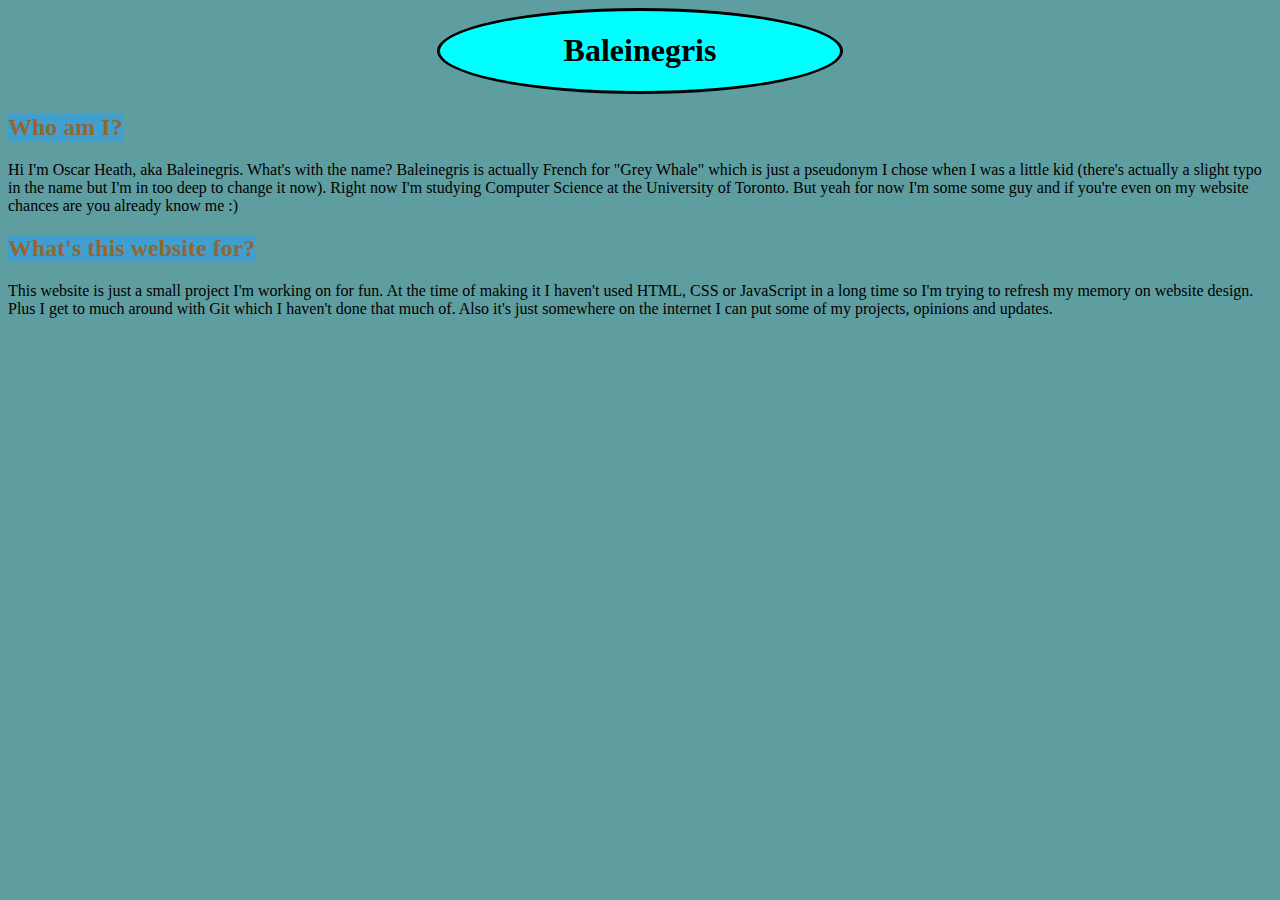
==== index.html @ 715ed4fd "added some about me text, added basic style" ====
<!DOCTYPE html>
<html>
    <head>
        <meta charset="utf-8">
        <link rel="stylesheet" href="style.css">
        <title>Oscar Heath</title>
    </head>
    <body>
        <div align="center" class="title">
            <h1>Baleinegris</h1>
        </div>
        <div id="about me">
            <h2>Who am I?</h2>
                <p>Hi I'm Oscar Heath, aka Baleinegris. What's with the name? Baleinegris is actually French for "Grey Whale"
                 which is just a pseudonym I chose when I was a little kid (there's actually a slight typo in the name but I'm in 
                 too deep to change it now). Right now I'm studying Computer Science at the University of Toronto. But yeah for 
                now I'm some some guy and if you're even on my website chances are you already know me :)
                </p>
        </div>
        <div id="website purpose">
            <h2>What's this website for?</h2>
            <p>
                This website is just a small project I'm working on for fun. At the time of making it I haven't used 
                HTML, CSS or JavaScript in a long time so I'm trying to refresh my memory on website design. Plus I get to 
                much around with Git which I haven't done that much of. Also it's
                just somewhere on the internet I can put some of my projects, opinions and updates.
            </p>
        </div>
    </body>
</html>
---- style.css ----
body{
    background-color: cadetblue;
    font: 1em 'OCR A', 'sans-serif'; 
}
h2{
    color: #94672f;
}

.title{
    width: 400px;
    margin: 0 auto;
    text-align: center;
    width:400px;
    border: 3px solid black;
    border-radius: 50%;
    background-color: aqua;
}

h2{
    font-weight: bold;
    background-color: #409fcf;
    width: fit-content;
}
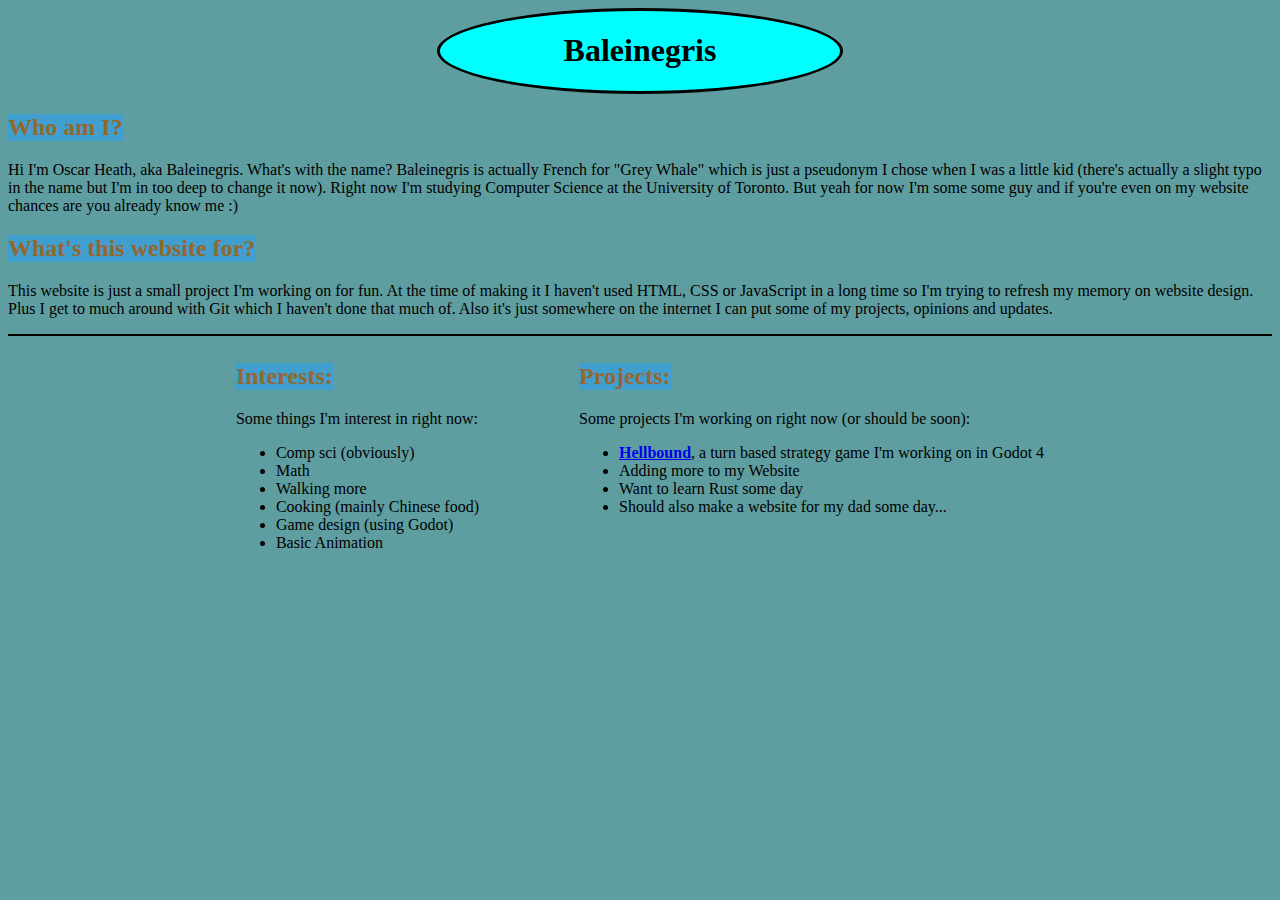
==== commit 93ee41c8: "Added interests and project section + added new html" ====
--- a/index.html
+++ b/index.html
@@ -9,22 +9,52 @@
         <div align="center" class="title">
             <h1>Baleinegris</h1>
         </div>
-        <div id="about me">
-            <h2>Who am I?</h2>
-                <p>Hi I'm Oscar Heath, aka Baleinegris. What's with the name? Baleinegris is actually French for "Grey Whale"
-                 which is just a pseudonym I chose when I was a little kid (there's actually a slight typo in the name but I'm in 
-                 too deep to change it now). Right now I'm studying Computer Science at the University of Toronto. But yeah for 
-                now I'm some some guy and if you're even on my website chances are you already know me :)
+        <div id="intro">
+            <div id="about me">
+                <h2>Who am I?</h2>
+                    <p>Hi I'm Oscar Heath, aka Baleinegris. What's with the name? Baleinegris is actually French for "Grey Whale"
+                    which is just a pseudonym I chose when I was a little kid (there's actually a slight typo in the name but I'm in 
+                    too deep to change it now). Right now I'm studying Computer Science at the University of Toronto. But yeah for 
+                    now I'm some some guy and if you're even on my website chances are you already know me :)
+                    </p>
+            </div>
+            <div id="website purpose">
+                <h2>What's this website for?</h2>
+                <p>
+                    This website is just a small project I'm working on for fun. At the time of making it I haven't used 
+                    HTML, CSS or JavaScript in a long time so I'm trying to refresh my memory on website design. Plus I get to 
+                    much around with Git which I haven't done that much of. Also it's
+                    just somewhere on the internet I can put some of my projects, opinions and updates.
                 </p>
+            </div>
         </div>
-        <div id="website purpose">
-            <h2>What's this website for?</h2>
-            <p>
-                This website is just a small project I'm working on for fun. At the time of making it I haven't used 
-                HTML, CSS or JavaScript in a long time so I'm trying to refresh my memory on website design. Plus I get to 
-                much around with Git which I haven't done that much of. Also it's
-                just somewhere on the internet I can put some of my projects, opinions and updates.
-            </p>
+        <hr>
+        <div class="container">
+            <div id="interests" class="box">
+                <h2>Interests:</h2>
+                <p>
+                    Some things I'm interest in right now:
+                </p>
+                <ul>
+                    <li>Comp sci (obviously)</li>
+                    <li>Math</li>
+                    <li>Walking more</li>
+                    <li>Cooking (mainly Chinese food)</li>
+                    <li>Game design (using Godot)</li>
+                    <li>Basic Animation</li>
+                </ul>
+            </div>
+            <div id="projects" class="box">
+                <h2>Projects:</h2>
+                <p>
+                    Some projects I'm working on right now (or should be soon): </p>
+                <ul>
+                    <li><a href="HellboundInfo.html"><strong>Hellbound</strong></a>, a turn based strategy game I'm working on in Godot 4</li>
+                    <li>Adding more to my Website</li>
+                    <li>Want to learn Rust some day</li>
+                    <li>Should also make a website for my dad some day...</li>
+                </ul>
+            </div>
         </div>
     </body>
 </html>--- a/style.css
+++ b/style.css
@@ -20,4 +20,21 @@
     font-weight: bold;
     background-color: #409fcf;
     width: fit-content;
+}
+
+hr{
+    height: 2px;
+    background-color: black;
+    border-color: black;
+    border-width: 0px;
+}
+
+.container{
+    display: flex;
+    justify-content: center;
+    height: fit-content;
+}
+
+.box{
+    margin: 0 50px;
 }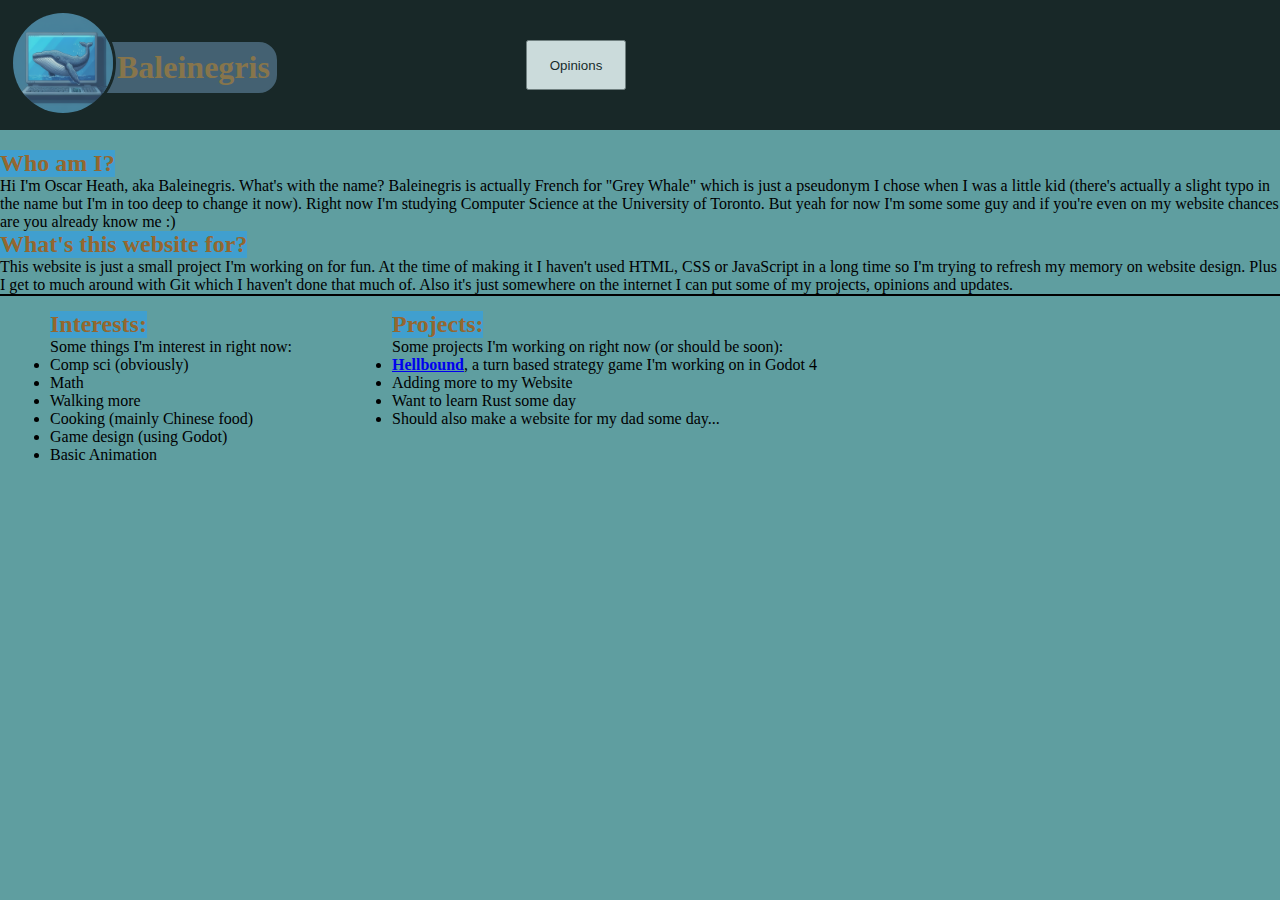
==== commit 4fa0ccd9: "Opinions page added, some UI improvements" ====
--- a/index.html
+++ b/index.html
@@ -3,11 +3,20 @@
     <head>
         <meta charset="utf-8">
         <link rel="stylesheet" href="style.css">
-        <title>Oscar Heath</title>
+        <title>HomePage</title>
+        <link rel="icon" href="ProfPic.png">
     </head>
     <body>
-        <div align="center" class="title">
-            <h1>Baleinegris</h1>
+        <div class="topBanner">
+            <div class="bannerElement">
+                <a href="index.html"><img src="ProfPic.png" height="100px" width="100px" id="profPic"/></a>
+            </div>
+            <div class="bannerElement">
+                <a href="index.html"><h1 id="title">Baleinegris</h1></a>
+            </div>
+            <div>
+                <button id="opinions" class="bannerElement navigateButton">Opinions</button>
+            </div>
         </div>
         <div id="intro">
             <div id="about me">
@@ -56,5 +65,6 @@
                 </ul>
             </div>
         </div>
+        <script src="app.js"></script>
     </body>
 </html>--- a/style.css
+++ b/style.css
@@ -1,3 +1,8 @@
+*{
+    margin: 0;
+    padding: 0;
+}
+
 body{
     background-color: cadetblue;
     font: 1em 'OCR A', 'sans-serif'; 
@@ -6,14 +11,35 @@
     color: #94672f;
 }
 
-.title{
-    width: 400px;
-    margin: 0 auto;
-    text-align: center;
-    width:400px;
+#intro{
+    margin-top: 150px;
+}
+
+#profPic{
+    margin: 10px;
+    position: relative;
+    width: 100px;
+    height: 100px;
+    border-radius: 50%;
     border: 3px solid black;
-    border-radius: 50%;
-    background-color: aqua;
+    z-index: 1;
+}
+
+#title{
+    position: absolute;
+    top: 40px;
+    left: 65px;
+    width: fit-content;
+    height: fit-content;
+    font-size: 2em;
+    font-weight: bold;
+    color: #94672f;
+    background-color: #3b4d63;
+    padding: 7px;
+    padding-left: 50px;
+    border: 2px solid black;
+    border-radius: 20px;
+    z-index: 0;
 }
 
 h2{
@@ -30,11 +56,56 @@
 }
 
 .container{
+    margin: 15px 0;
     display: flex;
-    justify-content: center;
+    justify-content: left;
     height: fit-content;
 }
 
 .box{
     margin: 0 50px;
+}
+
+
+table th, td{
+    width: fit-content;
+    border-collapse: collapse;
+    border-color: black;
+    border-width: 2px;
+    border-style: solid;
+    padding: 5px;
+}
+
+.topBanner{
+    /* padding: 10px; */
+    height: fit-content;
+    width: 100%;
+    background-color: black;
+    opacity: 0.75;
+    position: fixed;
+    top: 0;
+    left: 0;
+    vertical-align: middle;
+    display: flex;
+    align-items: center;
+    /* justify-content: space-evenly; */
+}
+
+.bannerElement{
+    margin: 0;
+}
+
+.navigateButton{
+    margin: 0 10px;
+    width: 100px;
+    height: 50px;
+    margin-left: 400px;
+}
+.navigateButton:hover{
+    background-color: #555;
+    color: white; /* Button text color */
+}
+
+.firstElement{
+    margin-top: 150px;
 }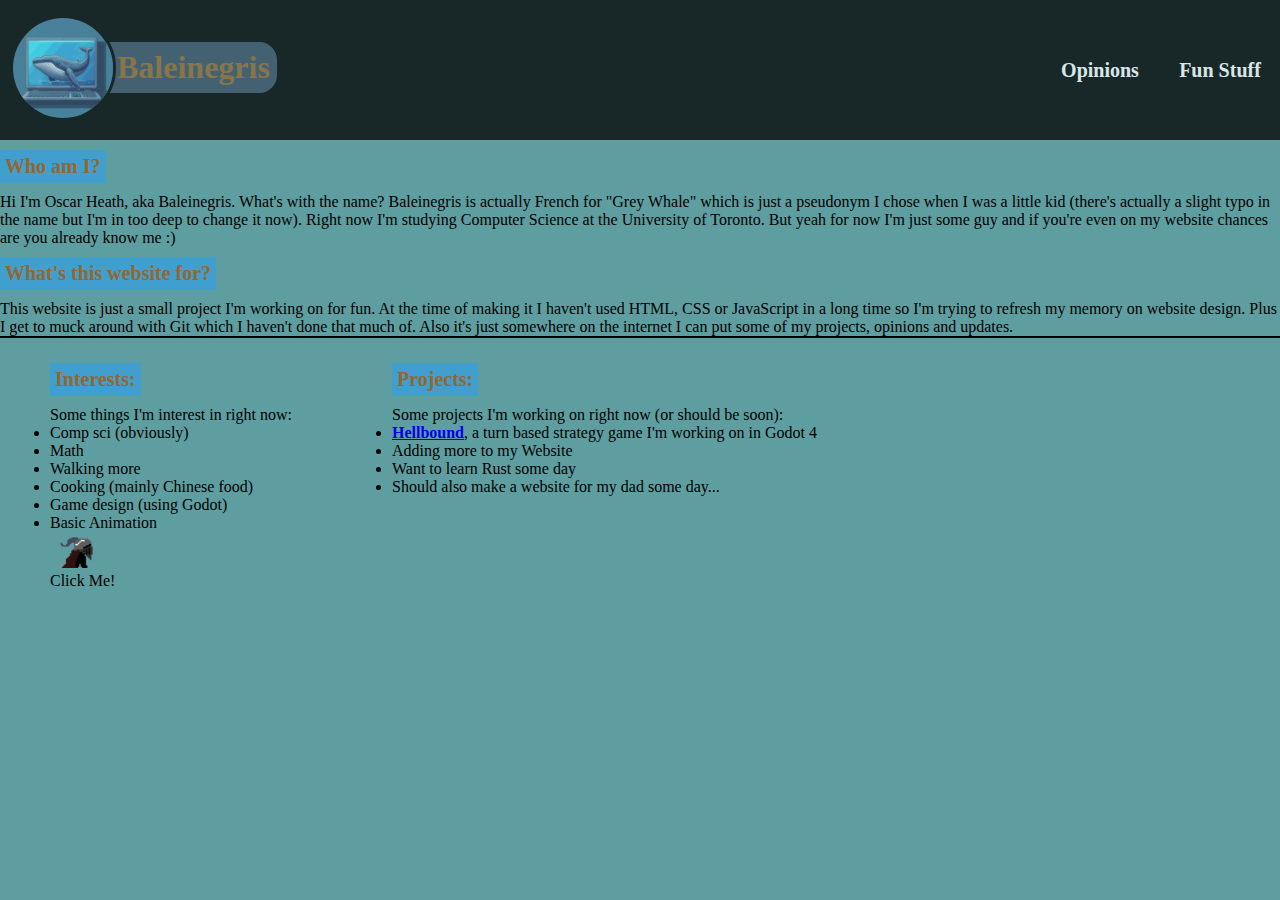
==== commit 891a3779: "added some more UI, opinions, and animations" ====
--- a/index.html
+++ b/index.html
@@ -14,8 +14,9 @@
             <div class="bannerElement">
                 <a href="index.html"><h1 id="title">Baleinegris</h1></a>
             </div>
-            <div>
+            <div class="buttonContainer">
                 <button id="opinions" class="bannerElement navigateButton">Opinions</button>
+                <button id="funStuff" class="bannerElement navigateButton">Fun Stuff</button>
             </div>
         </div>
         <div id="intro">
@@ -24,7 +25,7 @@
                     <p>Hi I'm Oscar Heath, aka Baleinegris. What's with the name? Baleinegris is actually French for "Grey Whale"
                     which is just a pseudonym I chose when I was a little kid (there's actually a slight typo in the name but I'm in 
                     too deep to change it now). Right now I'm studying Computer Science at the University of Toronto. But yeah for 
-                    now I'm some some guy and if you're even on my website chances are you already know me :)
+                    now I'm just some guy and if you're even on my website chances are you already know me :)
                     </p>
             </div>
             <div id="website purpose">
@@ -32,7 +33,7 @@
                 <p>
                     This website is just a small project I'm working on for fun. At the time of making it I haven't used 
                     HTML, CSS or JavaScript in a long time so I'm trying to refresh my memory on website design. Plus I get to 
-                    much around with Git which I haven't done that much of. Also it's
+                    muck around with Git which I haven't done that much of. Also it's
                     just somewhere on the internet I can put some of my projects, opinions and updates.
                 </p>
             </div>
@@ -51,6 +52,7 @@
                     <li>Cooking (mainly Chinese food)</li>
                     <li>Game design (using Godot)</li>
                     <li>Basic Animation</li>
+                    <img src='knight-idle.gif' width="80px" height="auto" opacity = '1' id="KnightGif"/> <p>Click Me!</p>
                 </ul>
             </div>
             <div id="projects" class="box">
--- a/style.css
+++ b/style.css
@@ -7,6 +7,18 @@
     background-color: cadetblue;
     font: 1em 'OCR A', 'sans-serif'; 
 }
+
+h2{
+    color: #94672f;
+    font-weight: bold;
+    background-color: #409fcf;
+    width: fit-content;
+    margin: 10px;
+    margin-left: 0;
+    font-size: 20px;
+    padding: 5px;
+}
+
 h2{
     color: #94672f;
 }
@@ -42,12 +54,6 @@
     z-index: 0;
 }
 
-h2{
-    font-weight: bold;
-    background-color: #409fcf;
-    width: fit-content;
-}
-
 hr{
     height: 2px;
     background-color: black;
@@ -68,7 +74,7 @@
 
 
 table th, td{
-    width: fit-content;
+    width: 200px;
     border-collapse: collapse;
     border-color: black;
     border-width: 2px;
@@ -88,7 +94,12 @@
     vertical-align: middle;
     display: flex;
     align-items: center;
-    /* justify-content: space-evenly; */
+    justify-content: space-between;
+}
+
+.buttonContainer{
+    display: flex;
+    justify-content: flex-end;
 }
 
 .bannerElement{
@@ -96,14 +107,20 @@
 }
 
 .navigateButton{
+    height: 140px;
     margin: 0 10px;
     width: 100px;
-    height: 50px;
-    margin-left: 400px;
+    color: white;
+    background-color: black;
+    border-width: 0;
+    font-size: 20px;
+    font-family:'OCR A';
+    font-weight: bold;
 }
+
 .navigateButton:hover{
-    background-color: #555;
-    color: white; /* Button text color */
+    color: black;
+    background-color: white;
 }
 
 .firstElement{
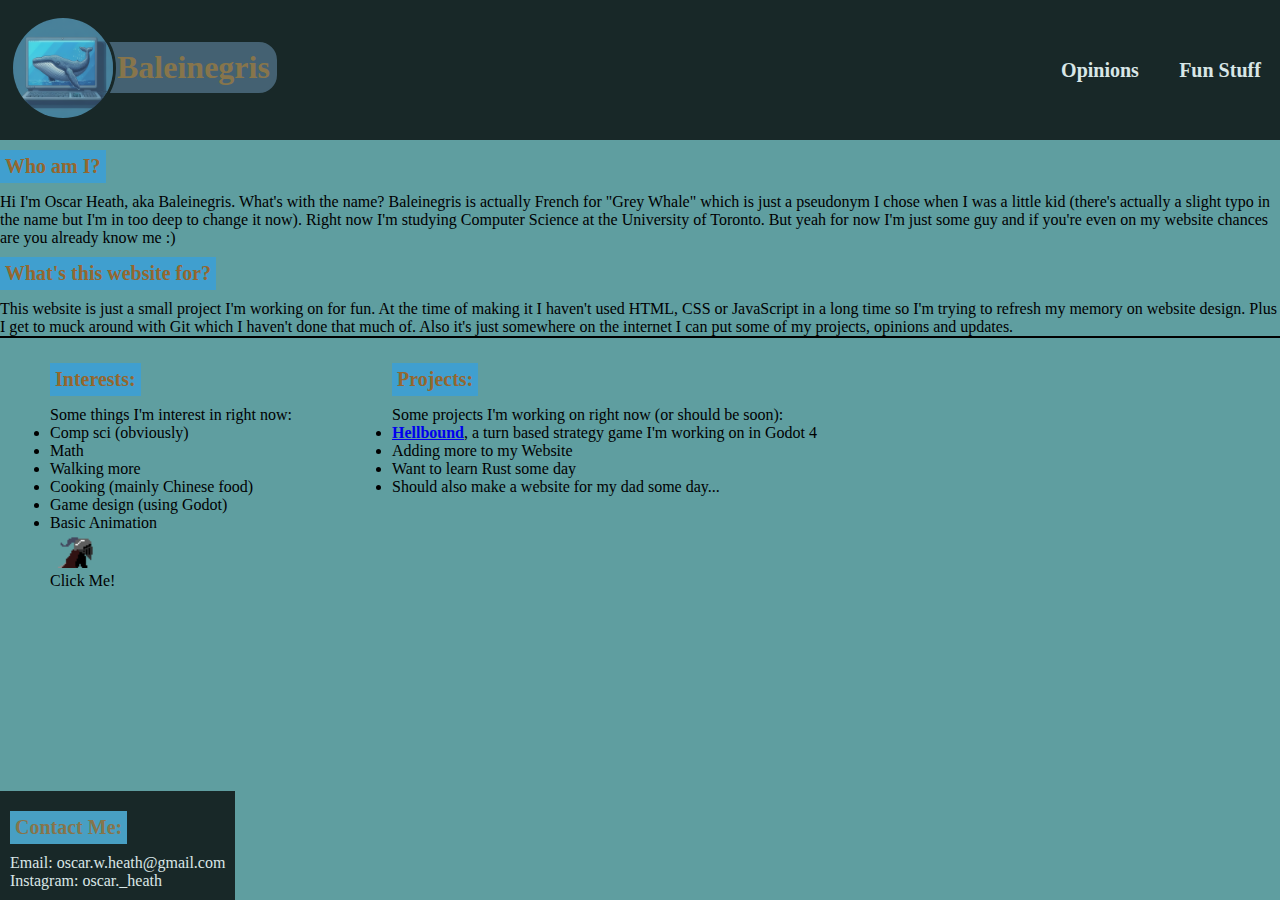
==== commit df7d8f13: "Started working on Tetris" ====
--- a/index.html
+++ b/index.html
@@ -67,6 +67,13 @@
                 </ul>
             </div>
         </div>
+        <div id='footer'>
+            <h2>Contact Me:</h2>
+            <ul>
+                <li>Email: oscar.w.heath@gmail.com</li>
+                <li>Instagram: oscar._heath</li>
+            </ul>
+        </div>
         <script src="app.js"></script>
     </body>
 </html>--- a/style.css
+++ b/style.css
@@ -125,4 +125,31 @@
 
 .firstElement{
     margin-top: 150px;
+}
+
+#footer{
+    position: fixed;
+    bottom: 0;
+    left: 0;
+    background-color: black;
+    color: white;
+    opacity: 0.75;
+    padding: 10px;
+}
+
+#tetrisDisplay{
+    background-color: black;
+    color: white;
+    width: 143px;
+    height: 350px;
+    padding: 2px;
+}
+
+#tetris-title{
+    font-size: 15px;
+    font-weight: bold;
+    color: white;
+    background-color: black;
+    text-align: center;
+    margin: 2px 5px;
 }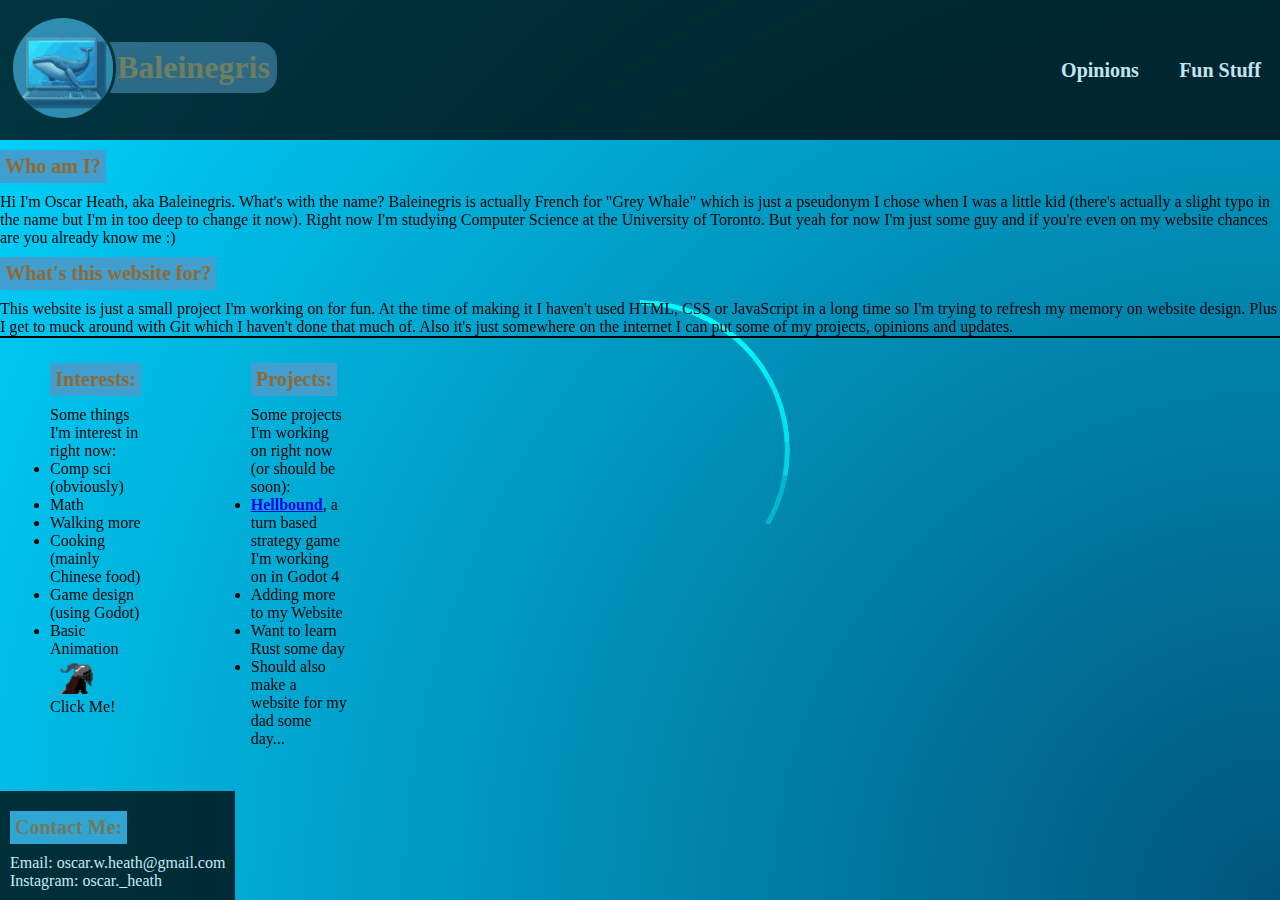
==== commit 3cae7b3a: "Adding background" ====
--- a/index.html
+++ b/index.html
@@ -7,6 +7,16 @@
         <link rel="icon" href="ProfPic.png">
     </head>
     <body>
+        <div class="background">
+            <div id="outer-ring">
+                <div class='ring'></div>
+                <div class='ring'></div>
+                <div class='ring'></div>
+                <div class='ring'></div>
+                <div class='ring'></div>
+                <div class='ring'></div>
+            </div>
+        </div>
         <div class="topBanner">
             <div class="bannerElement">
                 <a href="index.html"><img src="ProfPic.png" height="100px" width="100px" id="profPic"/></a>
--- a/style.css
+++ b/style.css
@@ -4,7 +4,6 @@
 }
 
 body{
-    background-color: cadetblue;
     font: 1em 'OCR A', 'sans-serif'; 
 }
 
@@ -137,12 +136,35 @@
     padding: 10px;
 }
 
-#tetrisDisplay{
-    background-color: black;
-    color: white;
-    width: 143px;
-    height: 350px;
+#tetrisGrid{
+    /* background-image: url('Fun Stuff/Grid.png');
+    background-size: contain; */
+    display: grid;
+    background-color: black;
+    color: white;
+    width: fit-content;
+    height: fit-content;
     padding: 2px;
+    font-family: pixel-font;
+    font-weight: bold;
+    border: 2px solid white;
+}
+
+@font-face {
+    font-family: pixel-font;
+    src: url('pixelFont.ttf');
+  }
+
+
+#sideRow{
+    padding: 0 10px;
+    border-collapse: collapse;
+    font-size: 15px;
+    background-color: black;
+    color: white;
+    font-family: pixel-font;
+    font-weight: bold;
+    border: 2px solid white;
 }
 
 #tetris-title{
@@ -151,5 +173,128 @@
     color: white;
     background-color: black;
     text-align: center;
+    vertical-align: middle;
+    padding: 5px 2px 1px 2px;
+    justify-content: center;
     margin: 2px 5px;
+    font-family: pixel-font;
+    border: 1px solid white;
+}
+
+.tetris-container{
+    display: flex;
+    justify-content: left;
+    align-items: top;
+    width: fit-content;
+    color: white;
+    font-family: pixel-font;
+    font-weight: bold;
+    width: fit-content;
+    height: fit-content;
+}
+
+#piece1, #held-piece{
+    /* border: 2px solid white; */
+    padding: 10px;
+}
+
+#held-piece-sign{
+    font-family: pixel-font;
+}
+
+
+.background{
+    background: rgb(1,84,123);
+    background: radial-gradient(circle at bottom right, rgba(1,84,123,1) 0%, rgba(0,212,255,1) 100%);
+    z-index: -1;
+    height: 100%;
+    width: 100%;
+    position: fixed;
+    top: 0;
+    align-items: center;
+    justify-content: center;
+    display: flex;
+}
+
+.container{
+    width: 20vw;
+    height: 20vw;
+    position: relative;
+}
+
+#outer-ring{
+    width: 300px;
+    height: 300px;
+    border-radius: 50%;
+    position: relative;
+    overflow: hidden;
+}
+
+#outer-ring > .ring{
+    width: 300px;
+    background: cyan;
+    size: fit-content;
+}
+
+.ring{
+    width: 300px;
+    background: white;
+    position: absolute;
+    aspect-ratio: 1;
+    padding: 5px;
+    box-sizing: border-box;
+    border-radius: 50%;
+    opacity: 0.4;
+    mask:
+      linear-gradient(#0000 0 0) content-box intersect,
+      conic-gradient(#000 var(--a),#0000 0);
+    animation: rotate 60s linear infinite;
+  }
+
+.ring:nth-child(1){
+    --a: 120deg
+}
+.ring:nth-child(2){
+    animation-delay: -24s;
+    --a: 100deg
+}
+
+.ring:nth-child(3){
+    animation-delay: -45s;
+    --a: 50deg
+}
+
+.ring:nth-child(4){
+    animation-delay: -1.5s;
+    --a: 87deg
+}
+
+.ring:nth-child(5){
+    animation-delay: -49s;
+    --a: 60deg
+}
+
+.ring:nth-child(6){
+    animation-delay: -23s;
+    --a: 40deg
+}
+
+.disk{
+    width: 5vw;
+    height: 5vw;
+    border-radius: 50%;
+    background-color: white;
+    position: absolute;
+    top: 50%;
+    left: 50%;
+    animation: rotate 20s infinite linear;
+}
+
+@keyframes rotate{
+    from{
+        transform: rotate(0deg);
+    }
+    to{
+        transform: rotate(360deg);
+    }
 }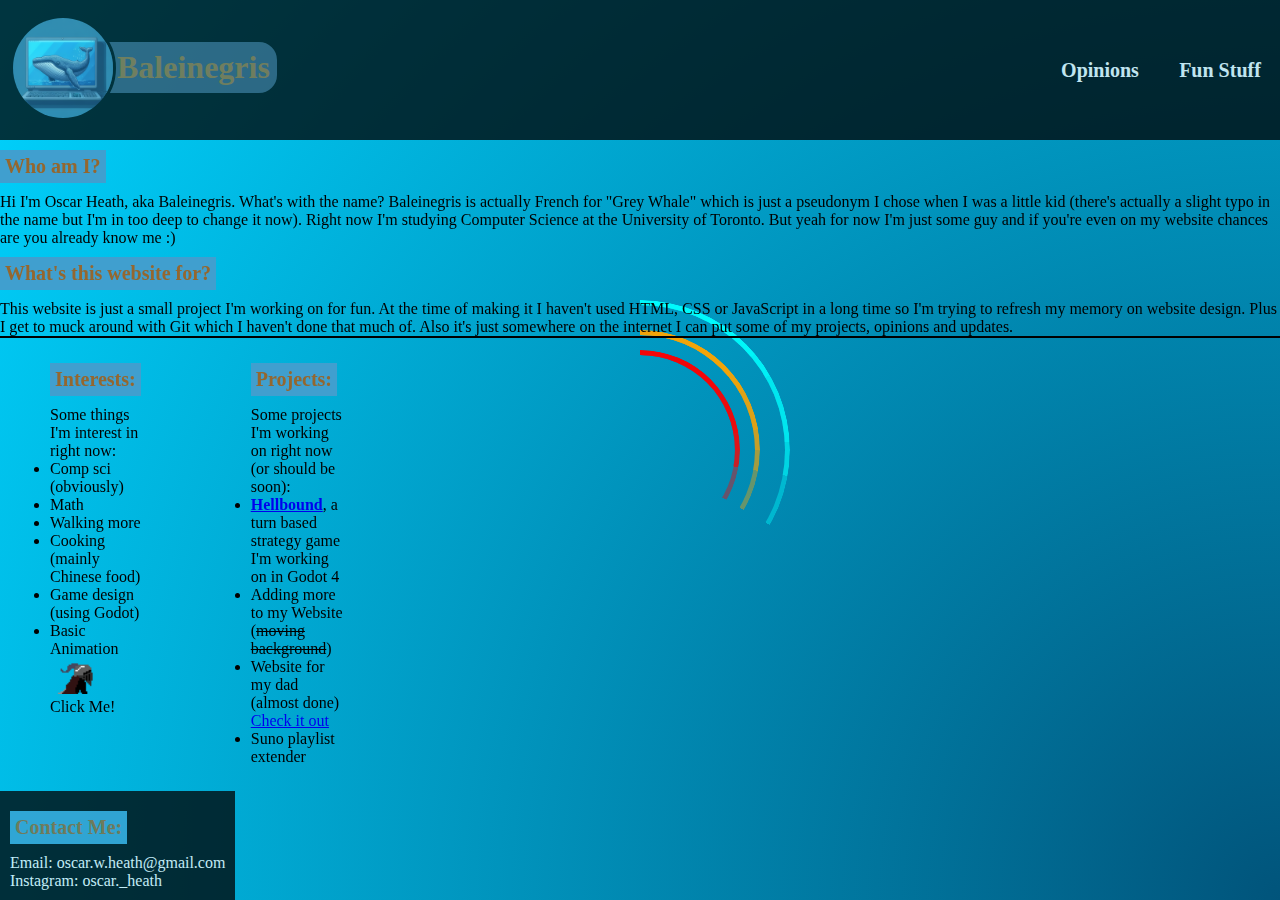
==== commit 32222c16: "Added background stuff" ====
--- a/index.html
+++ b/index.html
@@ -9,12 +9,28 @@
     <body>
         <div class="background">
             <div id="outer-ring">
-                <div class='ring'></div>
-                <div class='ring'></div>
-                <div class='ring'></div>
-                <div class='ring'></div>
-                <div class='ring'></div>
-                <div class='ring'></div>
+                <div class='ring' id="or1"></div>
+                <div class='ring' id="or2"></div>
+                <div class='ring' id="or3"></div>
+                <div class='ring' id="or4"></div>
+                <div class='ring' id="or5"></div>
+                <div class='ring' id="or6"></div>
+            </div>
+            <div id="inner-ring">
+                <div class='ring' id="ir1"></div>
+                <div class='ring' id="ir2"></div>
+                <div class='ring' id="ir3"></div>
+                <div class='ring' id="ir4"></div>
+                <div class='ring' id="ir5"></div>
+                <div class='ring' id="ir6"></div>
+            </div>
+            <div id="innermost-ring">
+                <div class='ring' id="imr1"></div>
+                <div class='ring' id="imr2"></div>
+                <div class='ring' id="imr3"></div>
+                <div class='ring' id="imr4"></div>
+                <div class='ring' id="imr5"></div>
+                <div class='ring' id="imr6"></div>
             </div>
         </div>
         <div class="topBanner">
@@ -71,9 +87,9 @@
                     Some projects I'm working on right now (or should be soon): </p>
                 <ul>
                     <li><a href="HellboundInfo.html"><strong>Hellbound</strong></a>, a turn based strategy game I'm working on in Godot 4</li>
-                    <li>Adding more to my Website</li>
-                    <li>Want to learn Rust some day</li>
-                    <li>Should also make a website for my dad some day...</li>
+                    <li>Adding more to my Website (<strike>moving background</strike>)</li>
+                    <li>Website for my dad (almost done) <a href="http://individual.utoronto.ca/jheath/">Check it out</a></li>
+                    <li>Suno playlist extender</li>
                 </ul>
             </div>
         </div>
--- a/style.css
+++ b/style.css
@@ -226,7 +226,24 @@
     width: 300px;
     height: 300px;
     border-radius: 50%;
-    position: relative;
+    position: absolute;
+    overflow: hidden;
+    z-index: -1;
+}
+
+#inner-ring{
+    width: 240px;
+    height: 240px;
+    border-radius: 50%;
+    position: absolute;
+    overflow: hidden;
+}
+
+#innermost-ring{
+    width: 200px;
+    height: 200px;
+    border-radius: 50%;
+    position: absolute;
     overflow: hidden;
 }
 
@@ -236,8 +253,19 @@
     size: fit-content;
 }
 
+#inner-ring > .ring{
+    width: 240px;
+    background: orange;
+    size: fit-content;
+}
+
+#innermost-ring > .ring{
+    width: 200px;
+    background: red;
+    size: fit-content;
+}
+
 .ring{
-    width: 300px;
     background: white;
     position: absolute;
     aspect-ratio: 1;
@@ -251,33 +279,105 @@
     animation: rotate 60s linear infinite;
   }
 
-.ring:nth-child(1){
+#or1{
     --a: 120deg
 }
-.ring:nth-child(2){
+#or2{
     animation-delay: -24s;
     --a: 100deg
 }
 
-.ring:nth-child(3){
+#or3{
     animation-delay: -45s;
     --a: 50deg
 }
 
-.ring:nth-child(4){
+#or4{
+    animation: rotate 40s linear infinite;
     animation-delay: -1.5s;
     --a: 87deg
 }
 
-.ring:nth-child(5){
+#or5{
     animation-delay: -49s;
     --a: 60deg
 }
 
-.ring:nth-child(6){
+#or6{
     animation-delay: -23s;
     --a: 40deg
 }
+
+#ir1{
+    animation: rotate 45s linear infinite;
+    --a: 120deg
+}
+
+#ir2{
+    animation: rotate 45s linear infinite;
+    --a: 100deg;
+    animation-delay: -10s;
+}
+
+#ir3{
+    animation: rotate 45s linear infinite;
+    --a: 90deg;
+    animation-delay: -29s;
+}
+
+#ir4{
+    animation: rotate 30s linear infinite;
+    --a: 80deg;
+    animation-delay: -33s;
+}
+
+#ir5{
+    animation: rotate 45s linear infinite;
+    --a: 50deg;
+    animation-delay: -43s;
+
+}
+#ir6{
+    animation: rotate 45s linear infinite;
+    animation-delay: -20s;
+    --a: 60deg
+}
+
+#imr1{
+    animation: rotate 30s linear infinite;
+    --a: 120deg
+}
+
+#imr2{
+    animation: rotate 30s linear infinite;
+    --a: 100deg;
+    animation-delay: -10s;
+}
+
+#imr3{
+    animation: rotate 30s linear infinite;
+    --a: 90deg;
+    animation-delay: -29s;
+}
+
+#imr4{
+    animation: rotate 30s linear infinite;
+    --a: 80deg;
+    animation-delay: -33s;
+}
+
+#imr5{
+    animation: rotate 30s linear infinite;
+    --a: 50deg;
+    animation-delay: -43s;
+
+}
+#imr6{
+    animation: rotate 30s linear infinite;
+    animation-delay: -20s;
+    --a: 100deg
+}
+
 
 .disk{
     width: 5vw;
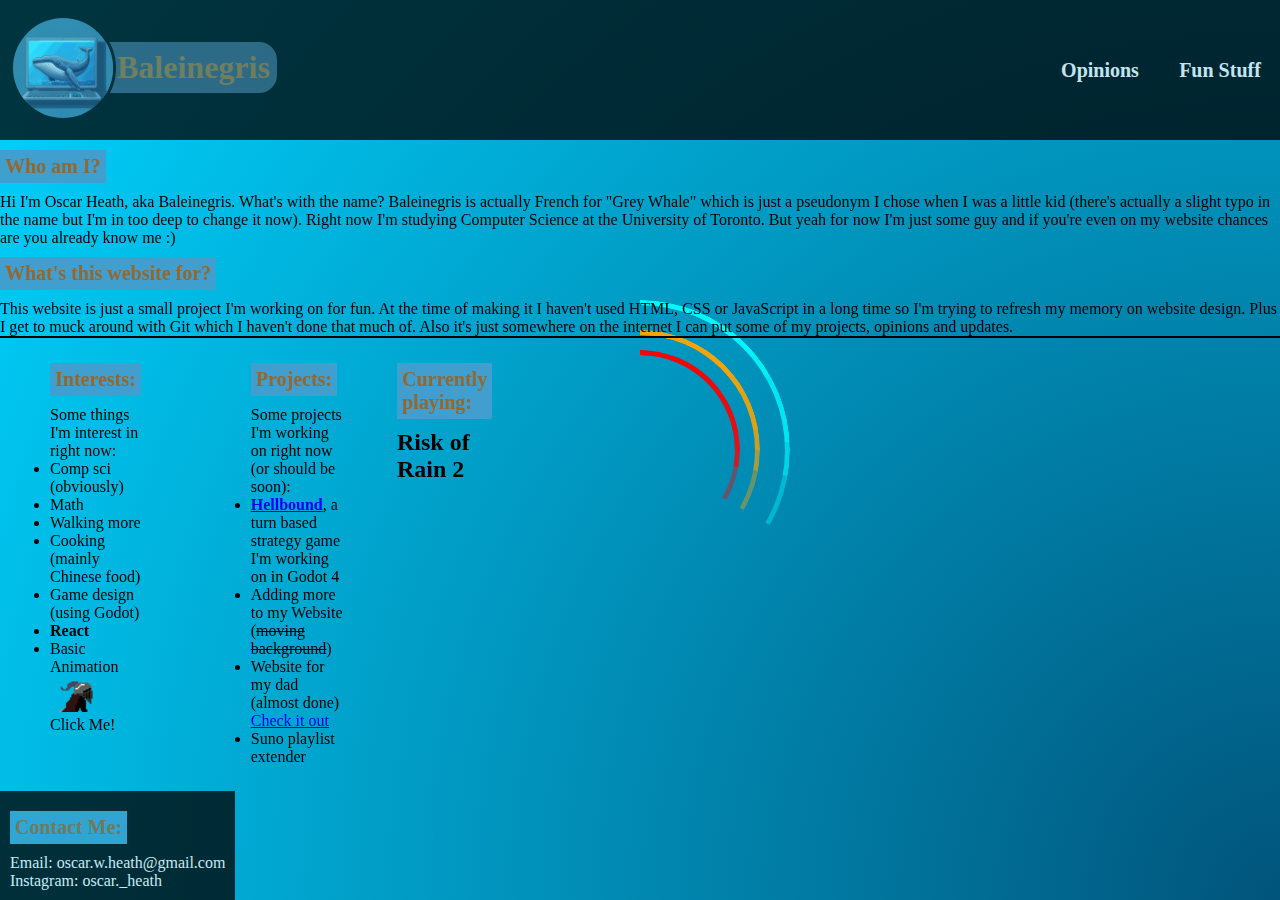
==== commit 7f22b69e: "small updates" ====
--- a/index.html
+++ b/index.html
@@ -77,6 +77,7 @@
                     <li>Walking more</li>
                     <li>Cooking (mainly Chinese food)</li>
                     <li>Game design (using Godot)</li>
+                    <li><strong>React</strong></li>
                     <li>Basic Animation</li>
                     <img src='knight-idle.gif' width="80px" height="auto" opacity = '1' id="KnightGif"/> <p>Click Me!</p>
                 </ul>
@@ -92,6 +93,7 @@
                     <li>Suno playlist extender</li>
                 </ul>
             </div>
+            <div id="Current Game"><h2>Currently playing:</h2> <strong id="current-game">Risk of Rain 2</strong></div>
         </div>
         <div id='footer'>
             <h2>Contact Me:</h2>
--- a/style.css
+++ b/style.css
@@ -397,4 +397,9 @@
     to{
         transform: rotate(360deg);
     }
+}
+
+#current-game{
+    color: black;
+    font-size: 1.5em;
 }